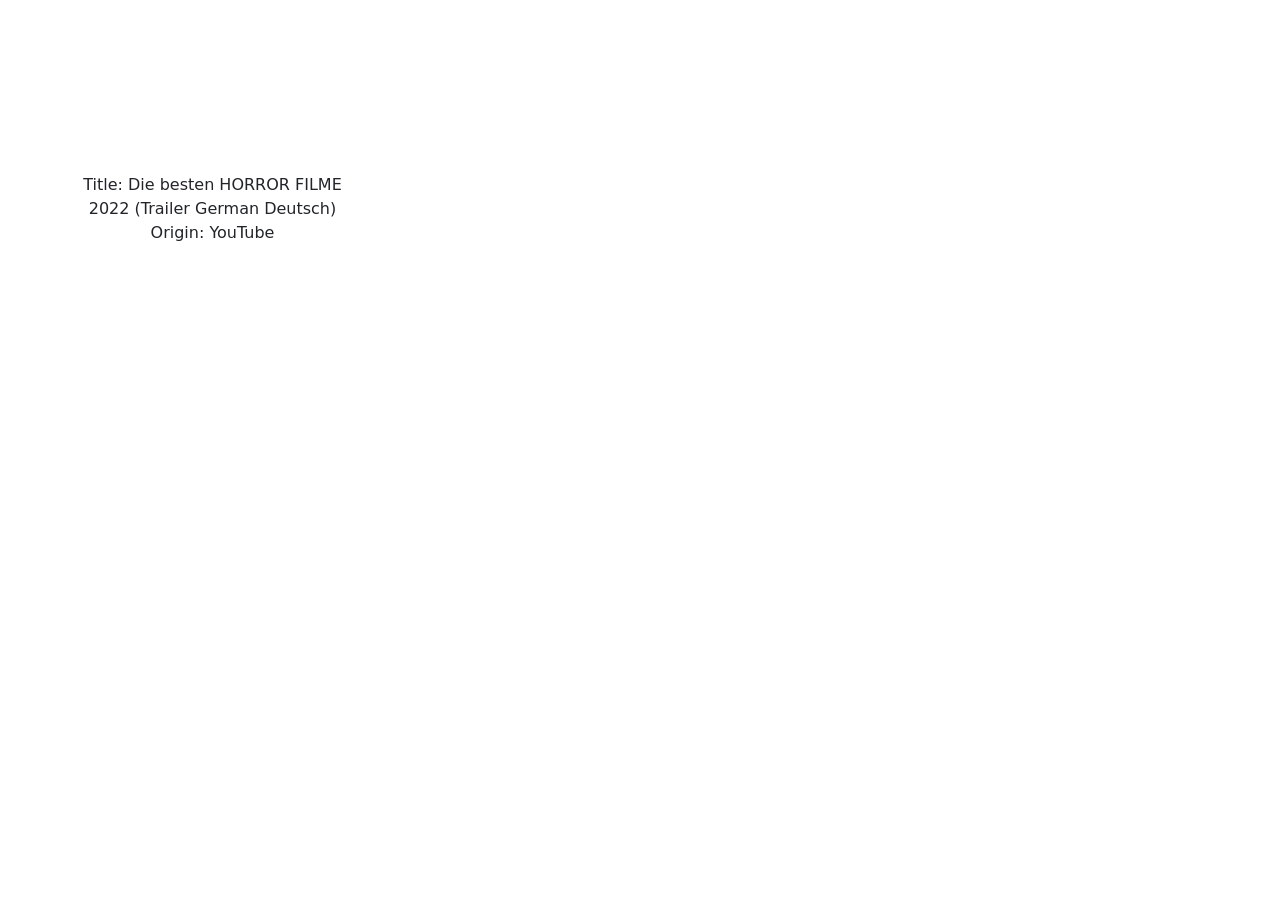
==== src/indexStatic.html @ f7a3c560 "User Story 7 fertig" ====
<!DOCTYPE html>
<html lang="en">
<head>
    <meta charset="UTF-8">
    <title>Static Video</title>
    <!-- CSS only -->
    <link href="https://cdn.jsdelivr.net/npm/bootstrap@5.2.1/dist/css/bootstrap.min.css" rel="stylesheet" integrity="sha384-iYQeCzEYFbKjA/T2uDLTpkwGzCiq6soy8tYaI1GyVh/UjpbCx/TYkiZhlZB6+fzT" crossorigin="anonymous">
    <link rel="stylesheet" href="src/css/index.css">
    <!-- JavaScript Bundle with Popper -->
    <script src="https://cdn.jsdelivr.net/npm/bootstrap@5.2.1/dist/js/bootstrap.bundle.min.js" integrity="sha384-u1OknCvxWvY5kfmNBILK2hRnQC3Pr17a+RTT6rIHI7NnikvbZlHgTPOOmMi466C8" crossorigin="anonymous"></script>
</head>
<body>
    <div class="container text-center">
        <div class="row row-cols-4">


            <div class="col mt-3"><iframe src="https://www.youtube.com/embed/vkLCKoDymoA" title="Die besten HORROR FILME 2022 (Trailer German Deutsch)" frameborder="0" allow="accelerometer; autoplay; clipboard-write; encrypted-media; gyroscope; picture-in-picture" allowfullscreen></iframe> <p class="infos">Title: Die besten HORROR FILME 2022 (Trailer German Deutsch) <br> Origin: YouTube</p></div>
            <div class="col mt-3"><iframe src="https://www.youtube.com/embed/vkLCKoDymoA" title="Die besten HORROR FILME 2022 (Trailer German Deutsch)" frameborder="0" allow="accelerometer; autoplay; clipboard-write; encrypted-media; gyroscope; picture-in-picture" allowfullscreen></iframe></div>
            <div class="col mt-3"><iframe src="https://www.youtube.com/embed/vkLCKoDymoA" title="Die besten HORROR FILME 2022 (Trailer German Deutsch)" frameborder="0" allow="accelerometer; autoplay; clipboard-write; encrypted-media; gyroscope; picture-in-picture" allowfullscreen></iframe></div>
            <div class="col mt-3"><iframe src="https://www.youtube.com/embed/vkLCKoDymoA" title="Die besten HORROR FILME 2022 (Trailer German Deutsch)" frameborder="0" allow="accelerometer; autoplay; clipboard-write; encrypted-media; gyroscope; picture-in-picture" allowfullscreen></iframe></div>
            
            <div class="col mt-3"><iframe src="https://www.youtube.com/embed/vkLCKoDymoA" title="Die besten HORROR FILME 2022 (Trailer German Deutsch)" frameborder="0" allow="accelerometer; autoplay; clipboard-write; encrypted-media; gyroscope; picture-in-picture" allowfullscreen></iframe></div>
            <div class="col mt-3"><iframe src="https://www.youtube.com/embed/vkLCKoDymoA" title="Die besten HORROR FILME 2022 (Trailer German Deutsch)" frameborder="0" allow="accelerometer; autoplay; clipboard-write; encrypted-media; gyroscope; picture-in-picture" allowfullscreen></iframe></div>
            <div class="col mt-3"><iframe src="https://www.youtube.com/embed/vkLCKoDymoA" title="Die besten HORROR FILME 2022 (Trailer German Deutsch)" frameborder="0" allow="accelerometer; autoplay; clipboard-write; encrypted-media; gyroscope; picture-in-picture" allowfullscreen></iframe></div>
            <div class="col mt-3"><iframe src="https://www.youtube.com/embed/vkLCKoDymoA" title="Die besten HORROR FILME 2022 (Trailer German Deutsch)" frameborder="0" allow="accelerometer; autoplay; clipboard-write; encrypted-media; gyroscope; picture-in-picture" allowfullscreen></iframe></div>
          
        </div>
    </div>

</body>
</html>
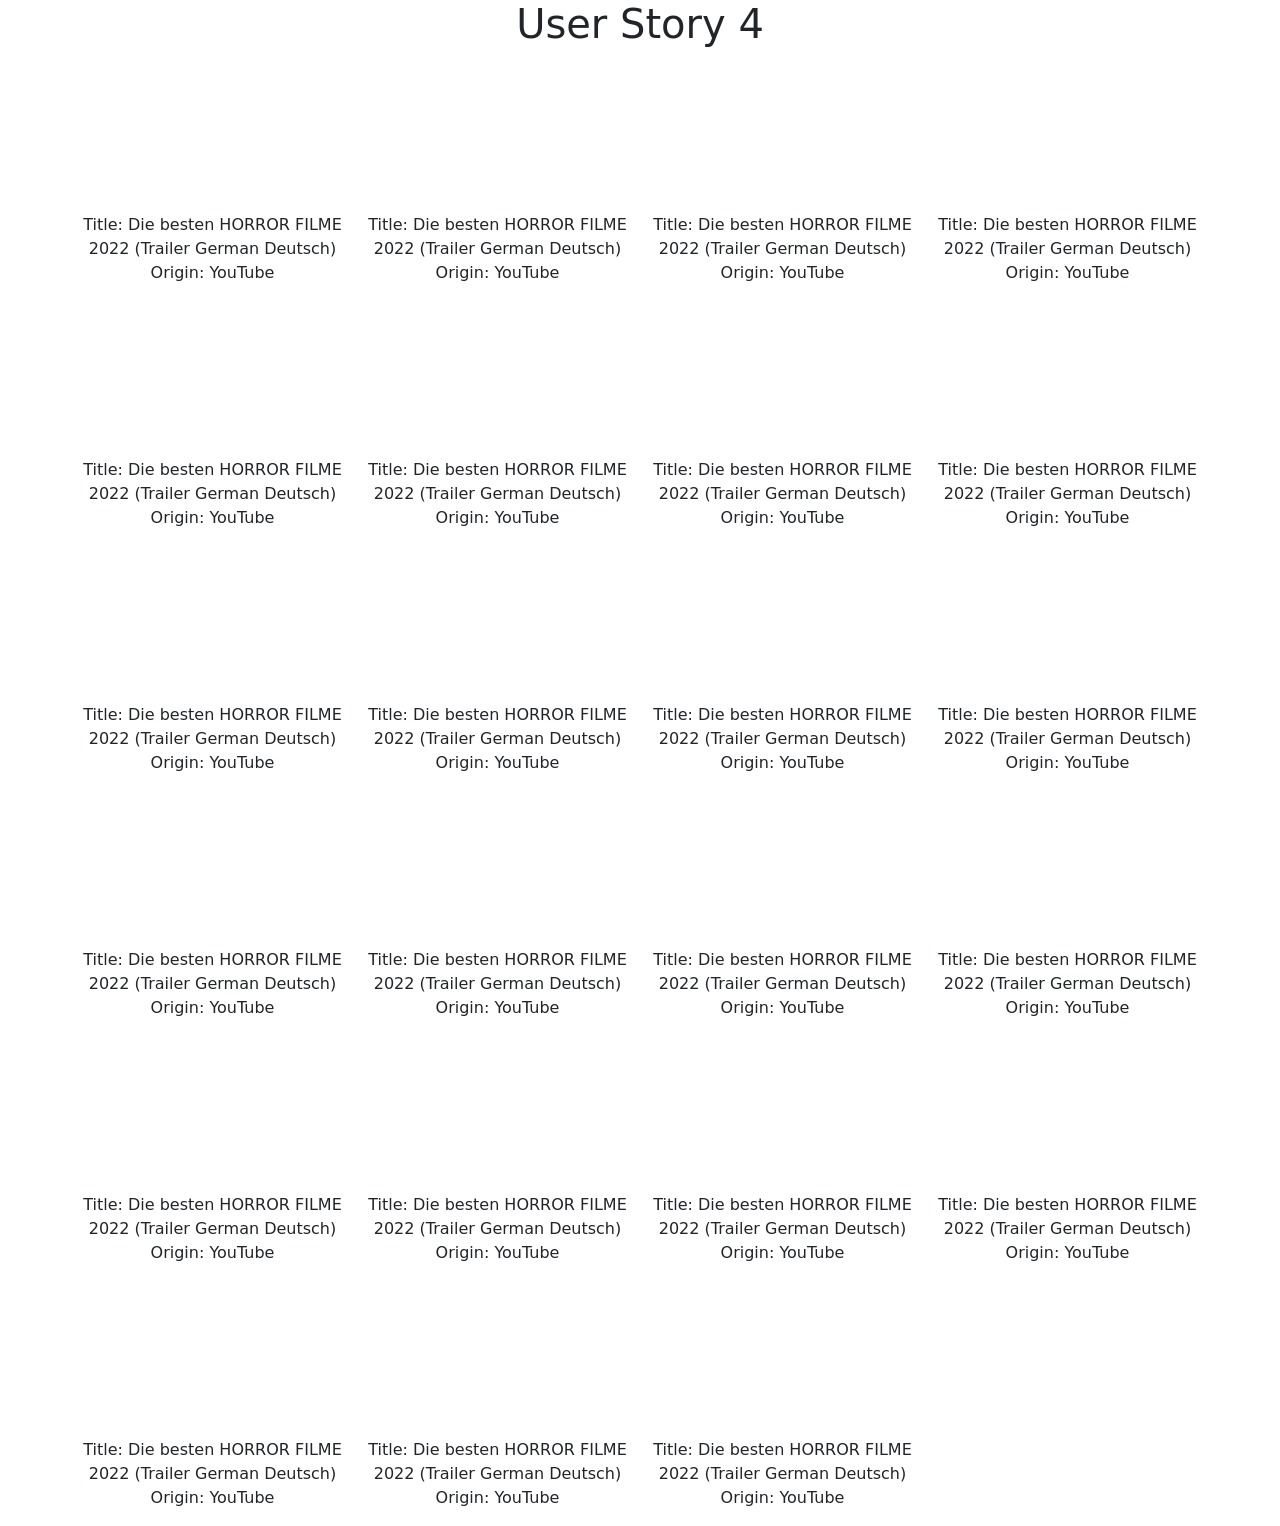
==== commit 3856ba9d: "Abgabe prepared" ====
--- a/src/indexStatic.html
+++ b/src/indexStatic.html
@@ -3,27 +3,48 @@
 <head>
     <meta charset="UTF-8">
     <title>Static Video</title>
+    <style></style>
+    
     <!-- CSS only -->
     <link href="https://cdn.jsdelivr.net/npm/bootstrap@5.2.1/dist/css/bootstrap.min.css" rel="stylesheet" integrity="sha384-iYQeCzEYFbKjA/T2uDLTpkwGzCiq6soy8tYaI1GyVh/UjpbCx/TYkiZhlZB6+fzT" crossorigin="anonymous">
+    <!-- JavaScript Bundle with Popper -->
     <link rel="stylesheet" href="src/css/index.css">
-    <!-- JavaScript Bundle with Popper -->
     <script src="https://cdn.jsdelivr.net/npm/bootstrap@5.2.1/dist/js/bootstrap.bundle.min.js" integrity="sha384-u1OknCvxWvY5kfmNBILK2hRnQC3Pr17a+RTT6rIHI7NnikvbZlHgTPOOmMi466C8" crossorigin="anonymous"></script>
 </head>
 <body>
+
     <div class="container text-center">
+        <h1>User Story 4</h1>
         <div class="row row-cols-4">
 
+            <div class="col-mt-3"><iframe src="https://www.youtube.com/embed/vkLCKoDymoA" title="Die besten HORROR FILME 2022 (Trailer German Deutsch)" frameborder="0" allow="accelerometer; autoplay; clipboard-write; encrypted-media; gyroscope; picture-in-picture" allowfullscreen></iframe> <p class="infos">Title: Die besten HORROR FILME 2022 (Trailer German Deutsch) <br> Origin: YouTube</p></div>
+            <div class="col-mt-3"><iframe src="https://www.youtube.com/embed/vkLCKoDymoA" title="Die besten HORROR FILME 2022 (Trailer German Deutsch)" frameborder="0" allow="accelerometer; autoplay; clipboard-write; encrypted-media; gyroscope; picture-in-picture" allowfullscreen></iframe> <p class="infos">Title: Die besten HORROR FILME 2022 (Trailer German Deutsch) <br> Origin: YouTube</p></div>
+            <div class="col-mt-3"><iframe src="https://www.youtube.com/embed/vkLCKoDymoA" title="Die besten HORROR FILME 2022 (Trailer German Deutsch)" frameborder="0" allow="accelerometer; autoplay; clipboard-write; encrypted-media; gyroscope; picture-in-picture" allowfullscreen></iframe> <p class="infos">Title: Die besten HORROR FILME 2022 (Trailer German Deutsch) <br> Origin: YouTube</p></div>
+            <div class="col-mt-3"><iframe src="https://www.youtube.com/embed/vkLCKoDymoA" title="Die besten HORROR FILME 2022 (Trailer German Deutsch)" frameborder="0" allow="accelerometer; autoplay; clipboard-write; encrypted-media; gyroscope; picture-in-picture" allowfullscreen></iframe> <p class="infos">Title: Die besten HORROR FILME 2022 (Trailer German Deutsch) <br> Origin: YouTube</p></div>       
 
-            <div class="col mt-3"><iframe src="https://www.youtube.com/embed/vkLCKoDymoA" title="Die besten HORROR FILME 2022 (Trailer German Deutsch)" frameborder="0" allow="accelerometer; autoplay; clipboard-write; encrypted-media; gyroscope; picture-in-picture" allowfullscreen></iframe> <p class="infos">Title: Die besten HORROR FILME 2022 (Trailer German Deutsch) <br> Origin: YouTube</p></div>
-            <div class="col mt-3"><iframe src="https://www.youtube.com/embed/vkLCKoDymoA" title="Die besten HORROR FILME 2022 (Trailer German Deutsch)" frameborder="0" allow="accelerometer; autoplay; clipboard-write; encrypted-media; gyroscope; picture-in-picture" allowfullscreen></iframe></div>
-            <div class="col mt-3"><iframe src="https://www.youtube.com/embed/vkLCKoDymoA" title="Die besten HORROR FILME 2022 (Trailer German Deutsch)" frameborder="0" allow="accelerometer; autoplay; clipboard-write; encrypted-media; gyroscope; picture-in-picture" allowfullscreen></iframe></div>
-            <div class="col mt-3"><iframe src="https://www.youtube.com/embed/vkLCKoDymoA" title="Die besten HORROR FILME 2022 (Trailer German Deutsch)" frameborder="0" allow="accelerometer; autoplay; clipboard-write; encrypted-media; gyroscope; picture-in-picture" allowfullscreen></iframe></div>
-            
-            <div class="col mt-3"><iframe src="https://www.youtube.com/embed/vkLCKoDymoA" title="Die besten HORROR FILME 2022 (Trailer German Deutsch)" frameborder="0" allow="accelerometer; autoplay; clipboard-write; encrypted-media; gyroscope; picture-in-picture" allowfullscreen></iframe></div>
-            <div class="col mt-3"><iframe src="https://www.youtube.com/embed/vkLCKoDymoA" title="Die besten HORROR FILME 2022 (Trailer German Deutsch)" frameborder="0" allow="accelerometer; autoplay; clipboard-write; encrypted-media; gyroscope; picture-in-picture" allowfullscreen></iframe></div>
-            <div class="col mt-3"><iframe src="https://www.youtube.com/embed/vkLCKoDymoA" title="Die besten HORROR FILME 2022 (Trailer German Deutsch)" frameborder="0" allow="accelerometer; autoplay; clipboard-write; encrypted-media; gyroscope; picture-in-picture" allowfullscreen></iframe></div>
-            <div class="col mt-3"><iframe src="https://www.youtube.com/embed/vkLCKoDymoA" title="Die besten HORROR FILME 2022 (Trailer German Deutsch)" frameborder="0" allow="accelerometer; autoplay; clipboard-write; encrypted-media; gyroscope; picture-in-picture" allowfullscreen></iframe></div>
-          
+            <div class="col-mt-3"><iframe src="https://www.youtube.com/embed/vkLCKoDymoA" title="Die besten HORROR FILME 2022 (Trailer German Deutsch)" frameborder="0" allow="accelerometer; autoplay; clipboard-write; encrypted-media; gyroscope; picture-in-picture" allowfullscreen></iframe> <p class="infos">Title: Die besten HORROR FILME 2022 (Trailer German Deutsch) <br> Origin: YouTube</p></div>
+            <div class="col-mt-3"><iframe src="https://www.youtube.com/embed/vkLCKoDymoA" title="Die besten HORROR FILME 2022 (Trailer German Deutsch)" frameborder="0" allow="accelerometer; autoplay; clipboard-write; encrypted-media; gyroscope; picture-in-picture" allowfullscreen></iframe> <p class="infos">Title: Die besten HORROR FILME 2022 (Trailer German Deutsch) <br> Origin: YouTube</p></div>
+            <div class="col-mt-3"><iframe src="https://www.youtube.com/embed/vkLCKoDymoA" title="Die besten HORROR FILME 2022 (Trailer German Deutsch)" frameborder="0" allow="accelerometer; autoplay; clipboard-write; encrypted-media; gyroscope; picture-in-picture" allowfullscreen></iframe> <p class="infos">Title: Die besten HORROR FILME 2022 (Trailer German Deutsch) <br> Origin: YouTube</p></div>
+            <div class="col-mt-3"><iframe src="https://www.youtube.com/embed/vkLCKoDymoA" title="Die besten HORROR FILME 2022 (Trailer German Deutsch)" frameborder="0" allow="accelerometer; autoplay; clipboard-write; encrypted-media; gyroscope; picture-in-picture" allowfullscreen></iframe> <p class="infos">Title: Die besten HORROR FILME 2022 (Trailer German Deutsch) <br> Origin: YouTube</p></div>
+            <div class="col-mt-3"><iframe src="https://www.youtube.com/embed/vkLCKoDymoA" title="Die besten HORROR FILME 2022 (Trailer German Deutsch)" frameborder="0" allow="accelerometer; autoplay; clipboard-write; encrypted-media; gyroscope; picture-in-picture" allowfullscreen></iframe> <p class="infos">Title: Die besten HORROR FILME 2022 (Trailer German Deutsch) <br> Origin: YouTube</p></div>
+
+            <div class="col-mt-3"><iframe src="https://www.youtube.com/embed/vkLCKoDymoA" title="Die besten HORROR FILME 2022 (Trailer German Deutsch)" frameborder="0" allow="accelerometer; autoplay; clipboard-write; encrypted-media; gyroscope; picture-in-picture" allowfullscreen></iframe> <p class="infos">Title: Die besten HORROR FILME 2022 (Trailer German Deutsch) <br> Origin: YouTube</p></div>
+            <div class="col-mt-3"><iframe src="https://www.youtube.com/embed/vkLCKoDymoA" title="Die besten HORROR FILME 2022 (Trailer German Deutsch)" frameborder="0" allow="accelerometer; autoplay; clipboard-write; encrypted-media; gyroscope; picture-in-picture" allowfullscreen></iframe> <p class="infos">Title: Die besten HORROR FILME 2022 (Trailer German Deutsch) <br> Origin: YouTube</p></div>
+            <div class="col-mt-3"><iframe src="https://www.youtube.com/embed/vkLCKoDymoA" title="Die besten HORROR FILME 2022 (Trailer German Deutsch)" frameborder="0" allow="accelerometer; autoplay; clipboard-write; encrypted-media; gyroscope; picture-in-picture" allowfullscreen></iframe> <p class="infos">Title: Die besten HORROR FILME 2022 (Trailer German Deutsch) <br> Origin: YouTube</p></div>
+            <div class="col-mt-3"><iframe src="https://www.youtube.com/embed/vkLCKoDymoA" title="Die besten HORROR FILME 2022 (Trailer German Deutsch)" frameborder="0" allow="accelerometer; autoplay; clipboard-write; encrypted-media; gyroscope; picture-in-picture" allowfullscreen></iframe> <p class="infos">Title: Die besten HORROR FILME 2022 (Trailer German Deutsch) <br> Origin: YouTube</p></div>
+
+            <div class="col-mt-3"><iframe src="https://www.youtube.com/embed/vkLCKoDymoA" title="Die besten HORROR FILME 2022 (Trailer German Deutsch)" frameborder="0" allow="accelerometer; autoplay; clipboard-write; encrypted-media; gyroscope; picture-in-picture" allowfullscreen></iframe> <p class="infos">Title: Die besten HORROR FILME 2022 (Trailer German Deutsch) <br> Origin: YouTube</p></div>
+            <div class="col-mt-3"><iframe src="https://www.youtube.com/embed/vkLCKoDymoA" title="Die besten HORROR FILME 2022 (Trailer German Deutsch)" frameborder="0" allow="accelerometer; autoplay; clipboard-write; encrypted-media; gyroscope; picture-in-picture" allowfullscreen></iframe> <p class="infos">Title: Die besten HORROR FILME 2022 (Trailer German Deutsch) <br> Origin: YouTube</p></div>
+            <div class="col-mt-3"><iframe src="https://www.youtube.com/embed/vkLCKoDymoA" title="Die besten HORROR FILME 2022 (Trailer German Deutsch)" frameborder="0" allow="accelerometer; autoplay; clipboard-write; encrypted-media; gyroscope; picture-in-picture" allowfullscreen></iframe> <p class="infos">Title: Die besten HORROR FILME 2022 (Trailer German Deutsch) <br> Origin: YouTube</p></div>
+            <div class="col-mt-3"><iframe src="https://www.youtube.com/embed/vkLCKoDymoA" title="Die besten HORROR FILME 2022 (Trailer German Deutsch)" frameborder="0" allow="accelerometer; autoplay; clipboard-write; encrypted-media; gyroscope; picture-in-picture" allowfullscreen></iframe> <p class="infos">Title: Die besten HORROR FILME 2022 (Trailer German Deutsch) <br> Origin: YouTube</p></div>
+            <div class="col-mt-3"><iframe src="https://www.youtube.com/embed/vkLCKoDymoA" title="Die besten HORROR FILME 2022 (Trailer German Deutsch)" frameborder="0" allow="accelerometer; autoplay; clipboard-write; encrypted-media; gyroscope; picture-in-picture" allowfullscreen></iframe> <p class="infos">Title: Die besten HORROR FILME 2022 (Trailer German Deutsch) <br> Origin: YouTube</p></div>
+
+            <div class="col-mt-3"><iframe src="https://www.youtube.com/embed/vkLCKoDymoA" title="Die besten HORROR FILME 2022 (Trailer German Deutsch)" frameborder="0" allow="accelerometer; autoplay; clipboard-write; encrypted-media; gyroscope; picture-in-picture" allowfullscreen></iframe> <p class="infos">Title: Die besten HORROR FILME 2022 (Trailer German Deutsch) <br> Origin: YouTube</p></div>
+            <div class="col-mt-3"><iframe src="https://www.youtube.com/embed/vkLCKoDymoA" title="Die besten HORROR FILME 2022 (Trailer German Deutsch)" frameborder="0" allow="accelerometer; autoplay; clipboard-write; encrypted-media; gyroscope; picture-in-picture" allowfullscreen></iframe> <p class="infos">Title: Die besten HORROR FILME 2022 (Trailer German Deutsch) <br> Origin: YouTube</p></div>
+            <div class="col-mt-3"><iframe src="https://www.youtube.com/embed/vkLCKoDymoA" title="Die besten HORROR FILME 2022 (Trailer German Deutsch)" frameborder="0" allow="accelerometer; autoplay; clipboard-write; encrypted-media; gyroscope; picture-in-picture" allowfullscreen></iframe> <p class="infos">Title: Die besten HORROR FILME 2022 (Trailer German Deutsch) <br> Origin: YouTube</p></div>
+            <div class="col-mt-3"><iframe src="https://www.youtube.com/embed/vkLCKoDymoA" title="Die besten HORROR FILME 2022 (Trailer German Deutsch)" frameborder="0" allow="accelerometer; autoplay; clipboard-write; encrypted-media; gyroscope; picture-in-picture" allowfullscreen></iframe> <p class="infos">Title: Die besten HORROR FILME 2022 (Trailer German Deutsch) <br> Origin: YouTube</p></div>
+            <div class="col-mt-3"><iframe src="https://www.youtube.com/embed/vkLCKoDymoA" title="Die besten HORROR FILME 2022 (Trailer German Deutsch)" frameborder="0" allow="accelerometer; autoplay; clipboard-write; encrypted-media; gyroscope; picture-in-picture" allowfullscreen></iframe> <p class="infos">Title: Die besten HORROR FILME 2022 (Trailer German Deutsch) <br> Origin: YouTube</p></div>
+
         </div>
     </div>
 
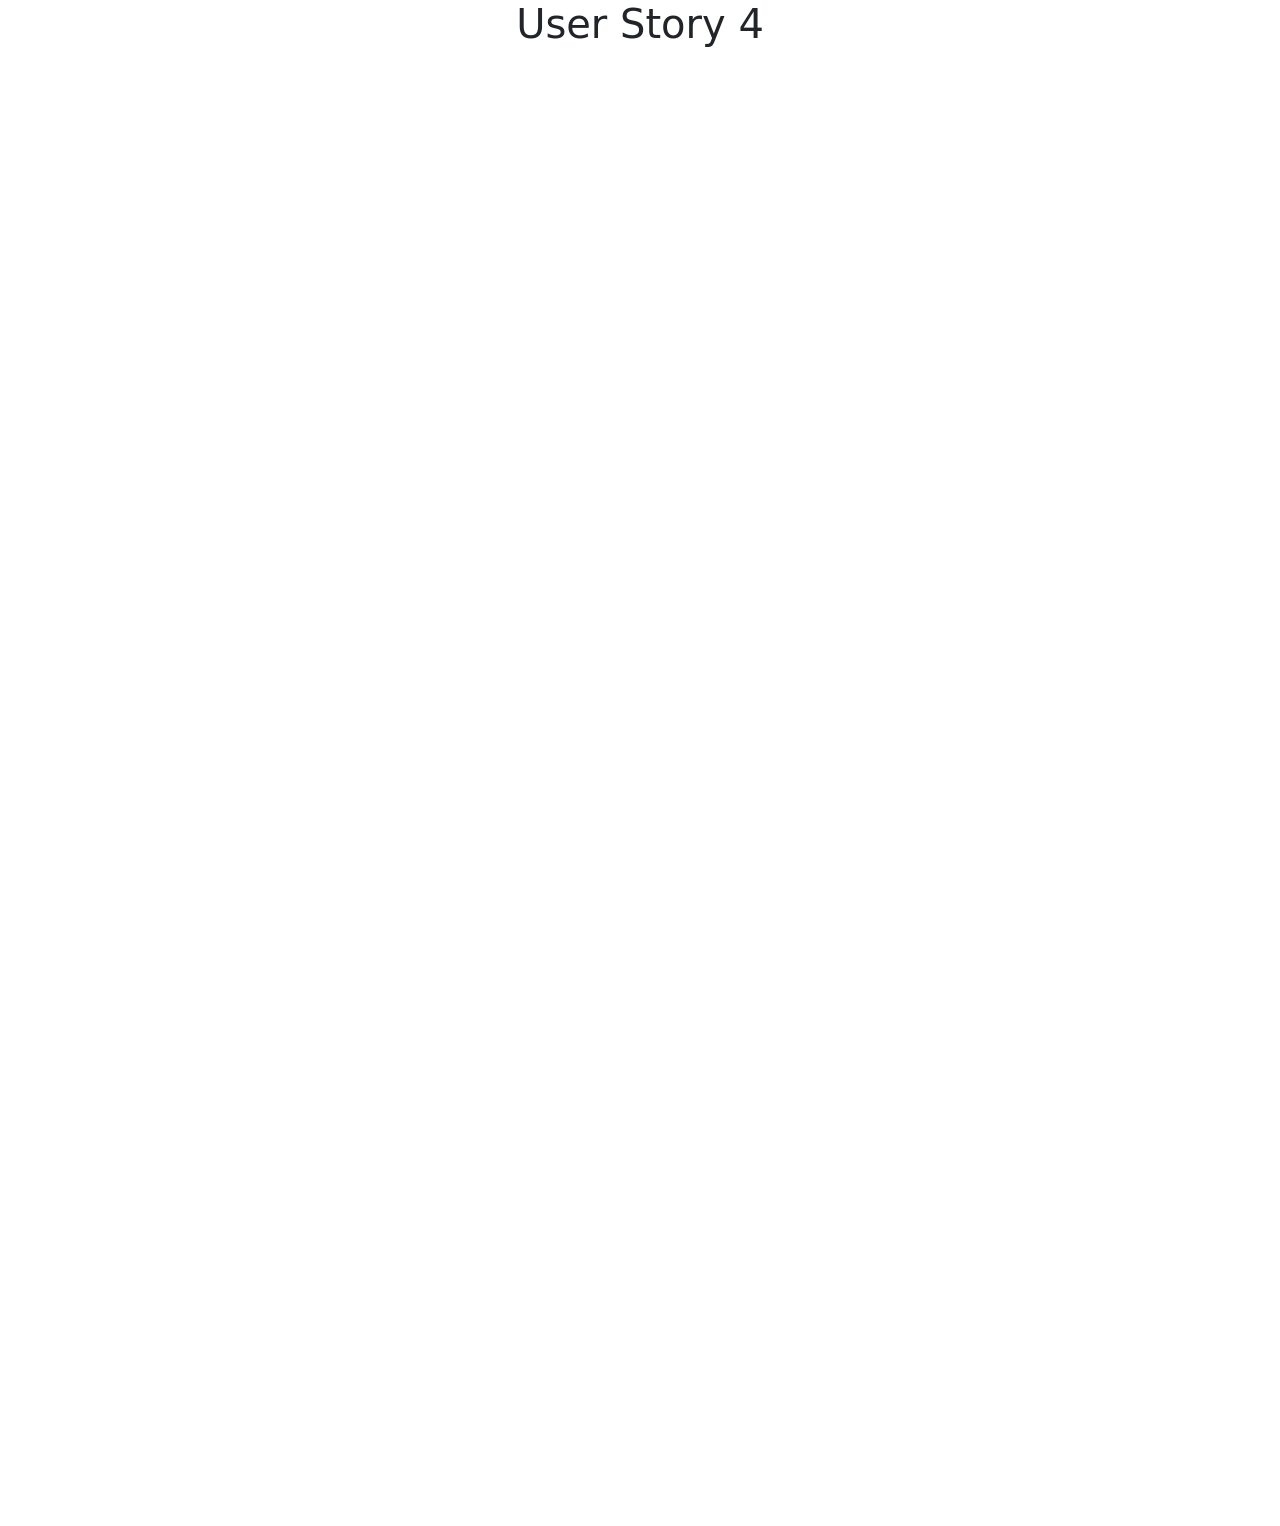
==== commit 47f458ff: "Abgabe" ====
--- a/src/indexStatic.html
+++ b/src/indexStatic.html
@@ -2,13 +2,11 @@
 <html lang="en">
 <head>
     <meta charset="UTF-8">
-    <title>Static Video</title>
-    <style></style>
-    
+    <title>Static Video</title>    
+    <link rel="stylesheet" href="/src/css/indexStatic.css">
     <!-- CSS only -->
     <link href="https://cdn.jsdelivr.net/npm/bootstrap@5.2.1/dist/css/bootstrap.min.css" rel="stylesheet" integrity="sha384-iYQeCzEYFbKjA/T2uDLTpkwGzCiq6soy8tYaI1GyVh/UjpbCx/TYkiZhlZB6+fzT" crossorigin="anonymous">
     <!-- JavaScript Bundle with Popper -->
-    <link rel="stylesheet" href="src/css/index.css">
     <script src="https://cdn.jsdelivr.net/npm/bootstrap@5.2.1/dist/js/bootstrap.bundle.min.js" integrity="sha384-u1OknCvxWvY5kfmNBILK2hRnQC3Pr17a+RTT6rIHI7NnikvbZlHgTPOOmMi466C8" crossorigin="anonymous"></script>
 </head>
 <body>
--- a/src/css/indexStatic.css
+++ b/src/css/indexStatic.css
@@ -0,0 +1,18 @@
+body {
+    background-color: rgb(14, 17, 22);
+}
+
+p.infos{
+    color: white;
+    text-align: left;
+}
+
+div.bold{
+    font-weight: bold;
+    font-style: italic;
+}
+
+h1{
+    color: aqua;
+}
+
